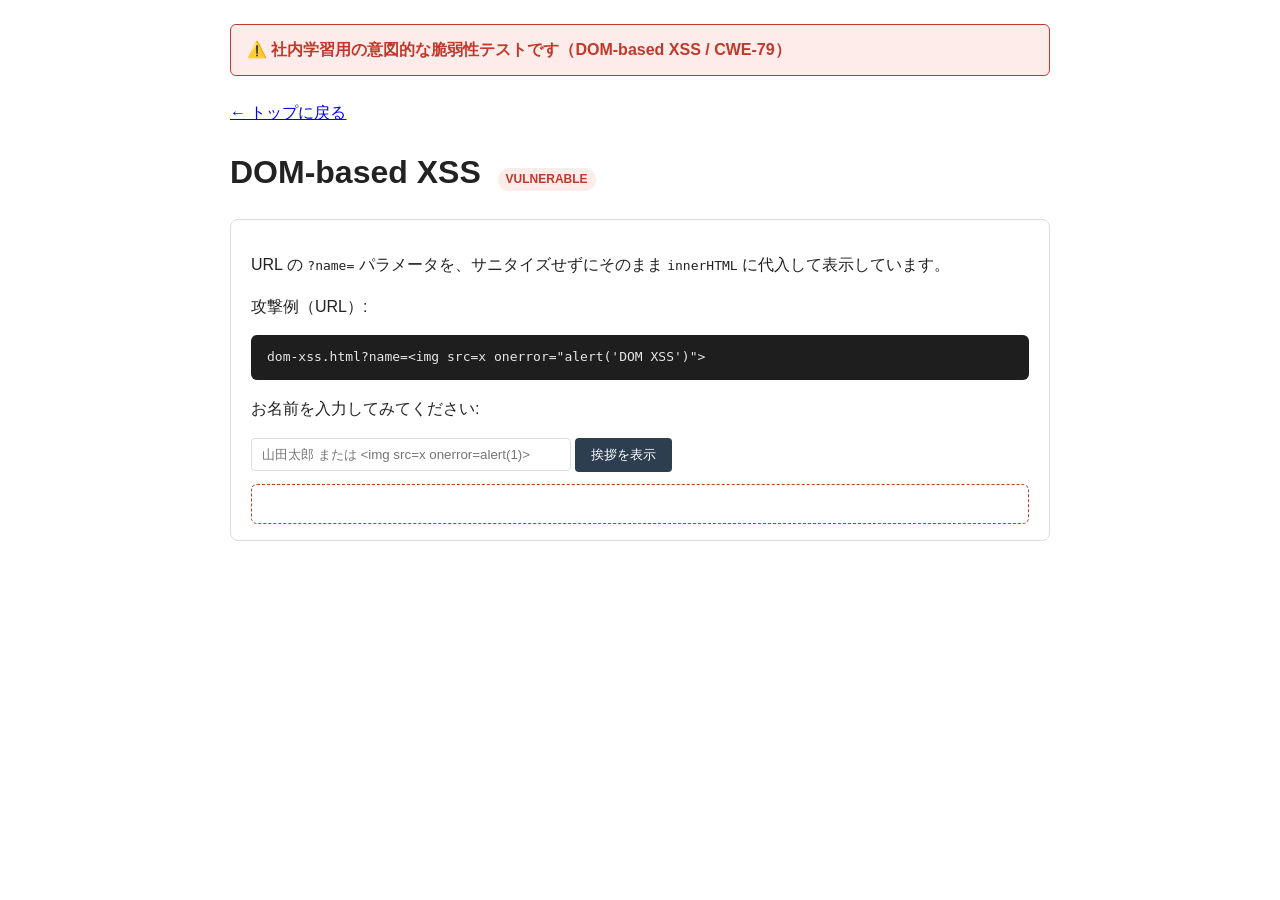
==== public/dom-xss.html @ 92d34097 "DOM-based XSS テストのためのpage追加" ====
<!DOCTYPE html>
<html lang="ja">
<head>
  <meta charset="UTF-8" />
  <title>DOM-based XSS デモ</title>
  <meta name="robots" content="noindex, nofollow" />
  <link rel="stylesheet" href="assets/style.css" />
</head>
<body>
  <div class="banner">⚠️ 社内学習用の意図的な脆弱性テストです（DOM-based XSS / CWE-79）</div>
  <p><a href="index.html">← トップに戻る</a></p>

  <h1>DOM-based XSS <span class="tag vuln">VULNERABLE</span></h1>

  <div class="card">
    <p>
      URL の <code>?name=</code> パラメータを、サニタイズせずにそのまま
      <code>innerHTML</code> に代入して表示しています。
    </p>
    <p>攻撃例（URL）:</p>
    <pre>dom-xss.html?name=&lt;img src=x onerror="alert('DOM XSS')"&gt;</pre>

    <p>お名前を入力してみてください:</p>
    <input type="text" id="nameInput" placeholder="山田太郎 または <img src=x onerror=alert(1)>" />
    <button id="greetBtn">挨拶を表示</button>

    <div id="greeting" class="result-box"></div>
  </div>

  <script>
    // VULNERABLE: URL クエリパラメータや入力値を検証せずに innerHTML へ挿入している。
    // 攻撃者が細工した ?name=<img src=x onerror=...> のような URL を
    // 被害者に踏ませることで、被害者のブラウザ上で任意の JavaScript を実行できる（DOM-based XSS）。
    function render(name) {
      const el = document.getElementById('greeting');
      el.innerHTML = 'こんにちは、' + name + ' さん!'; // ← ここが脆弱ポイント
    }

    // FIX: 本来は以下のいずれかで対策する。
    //   1. innerHTML ではなく textContent を使う（HTML として解釈させない）
    //        el.textContent = 'こんにちは、' + name + ' さん!';
    //   2. どうしても HTML を組み立てる必要がある場合は DOMPurify 等でサニタイズする
    //        el.innerHTML = DOMPurify.sanitize('こんにちは、' + name + ' さん!');
    //   3. URL パラメータは信頼できない外部入力として扱い、常にエスケープ処理を行う

    const params = new URLSearchParams(window.location.search);
    const nameFromUrl = params.get('name');
    if (nameFromUrl) {
      render(nameFromUrl);
    }

    document.getElementById('greetBtn').addEventListener('click', () => {
      const value = document.getElementById('nameInput').value || 'ゲスト';
      render(value);
    });
  </script>
</body>
</html>
---- public/assets/style.css ----
:root {
  --danger: #c0392b;
  --danger-bg: #fdecea;
  --fix: #1e8449;
  --fix-bg: #eafaf1;
  --border: #ddd;
}

* {
  box-sizing: border-box;
}

body {
  font-family: -apple-system, BlinkMacSystemFont, "Segoe UI", Helvetica, Arial, sans-serif;
  max-width: 860px;
  margin: 0 auto;
  padding: 24px 20px 60px;
  line-height: 1.6;
  color: #222;
}

.banner {
  background: var(--danger-bg);
  border: 1px solid var(--danger);
  color: var(--danger);
  padding: 12px 16px;
  border-radius: 6px;
  font-weight: bold;
  margin-bottom: 24px;
}

nav a {
  display: block;
  margin-bottom: 4px;
}

.card {
  border: 1px solid var(--border);
  border-radius: 8px;
  padding: 16px 20px;
  margin-bottom: 20px;
}

.card h2 {
  margin-top: 0;
}

.tag {
  display: inline-block;
  font-size: 12px;
  font-weight: bold;
  padding: 2px 8px;
  border-radius: 999px;
  margin-left: 8px;
}

.tag.vuln {
  background: var(--danger-bg);
  color: var(--danger);
}

.tag.fix {
  background: var(--fix-bg);
  color: var(--fix);
}

pre {
  background: #1e1e1e;
  color: #e6e6e6;
  padding: 12px 16px;
  border-radius: 6px;
  overflow-x: auto;
  font-size: 13px;
}

input[type="text"] {
  padding: 8px 10px;
  width: 100%;
  max-width: 320px;
  border: 1px solid var(--border);
  border-radius: 4px;
}

button {
  padding: 8px 16px;
  border: none;
  border-radius: 4px;
  background: #2c3e50;
  color: #fff;
  cursor: pointer;
}

.result-box {
  border: 1px dashed var(--danger);
  padding: 12px;
  margin-top: 12px;
  min-height: 40px;
  border-radius: 6px;
}

footer {
  margin-top: 48px;
  font-size: 13px;
  color: #888;
}
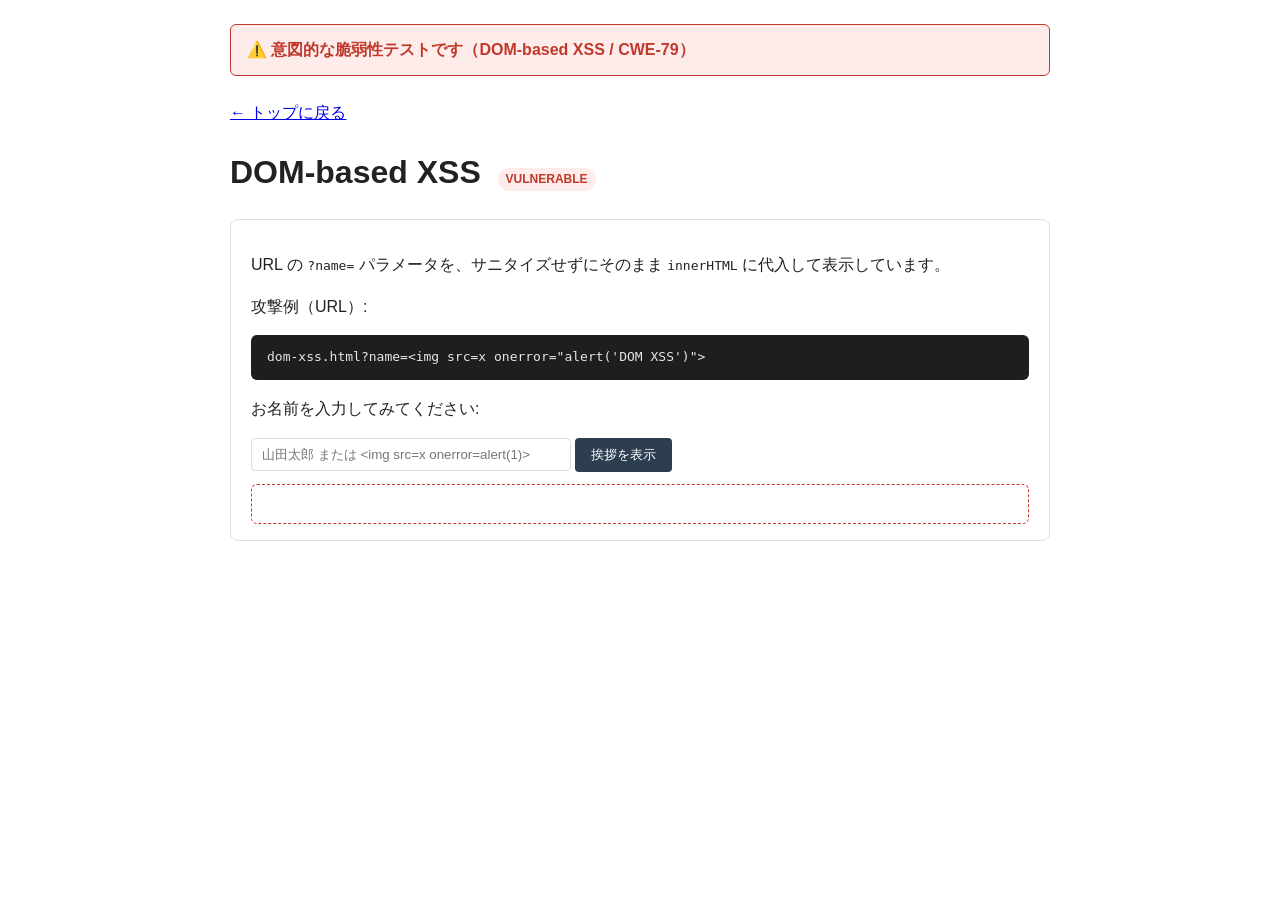
==== commit e74fba7f: "Add reflected-xss.html" ====
--- a/public/dom-xss.html
+++ b/public/dom-xss.html
@@ -2,12 +2,12 @@
 <html lang="ja">
 <head>
   <meta charset="UTF-8" />
-  <title>DOM-based XSS デモ</title>
+  <title>DOM-based XSS テスト</title>
   <meta name="robots" content="noindex, nofollow" />
   <link rel="stylesheet" href="assets/style.css" />
 </head>
 <body>
-  <div class="banner">⚠️ 社内学習用の意図的な脆弱性テストです（DOM-based XSS / CWE-79）</div>
+  <div class="banner">⚠️ 意図的な脆弱性テストです（DOM-based XSS / CWE-79）</div>
   <p><a href="index.html">← トップに戻る</a></p>
 
   <h1>DOM-based XSS <span class="tag vuln">VULNERABLE</span></h1>
